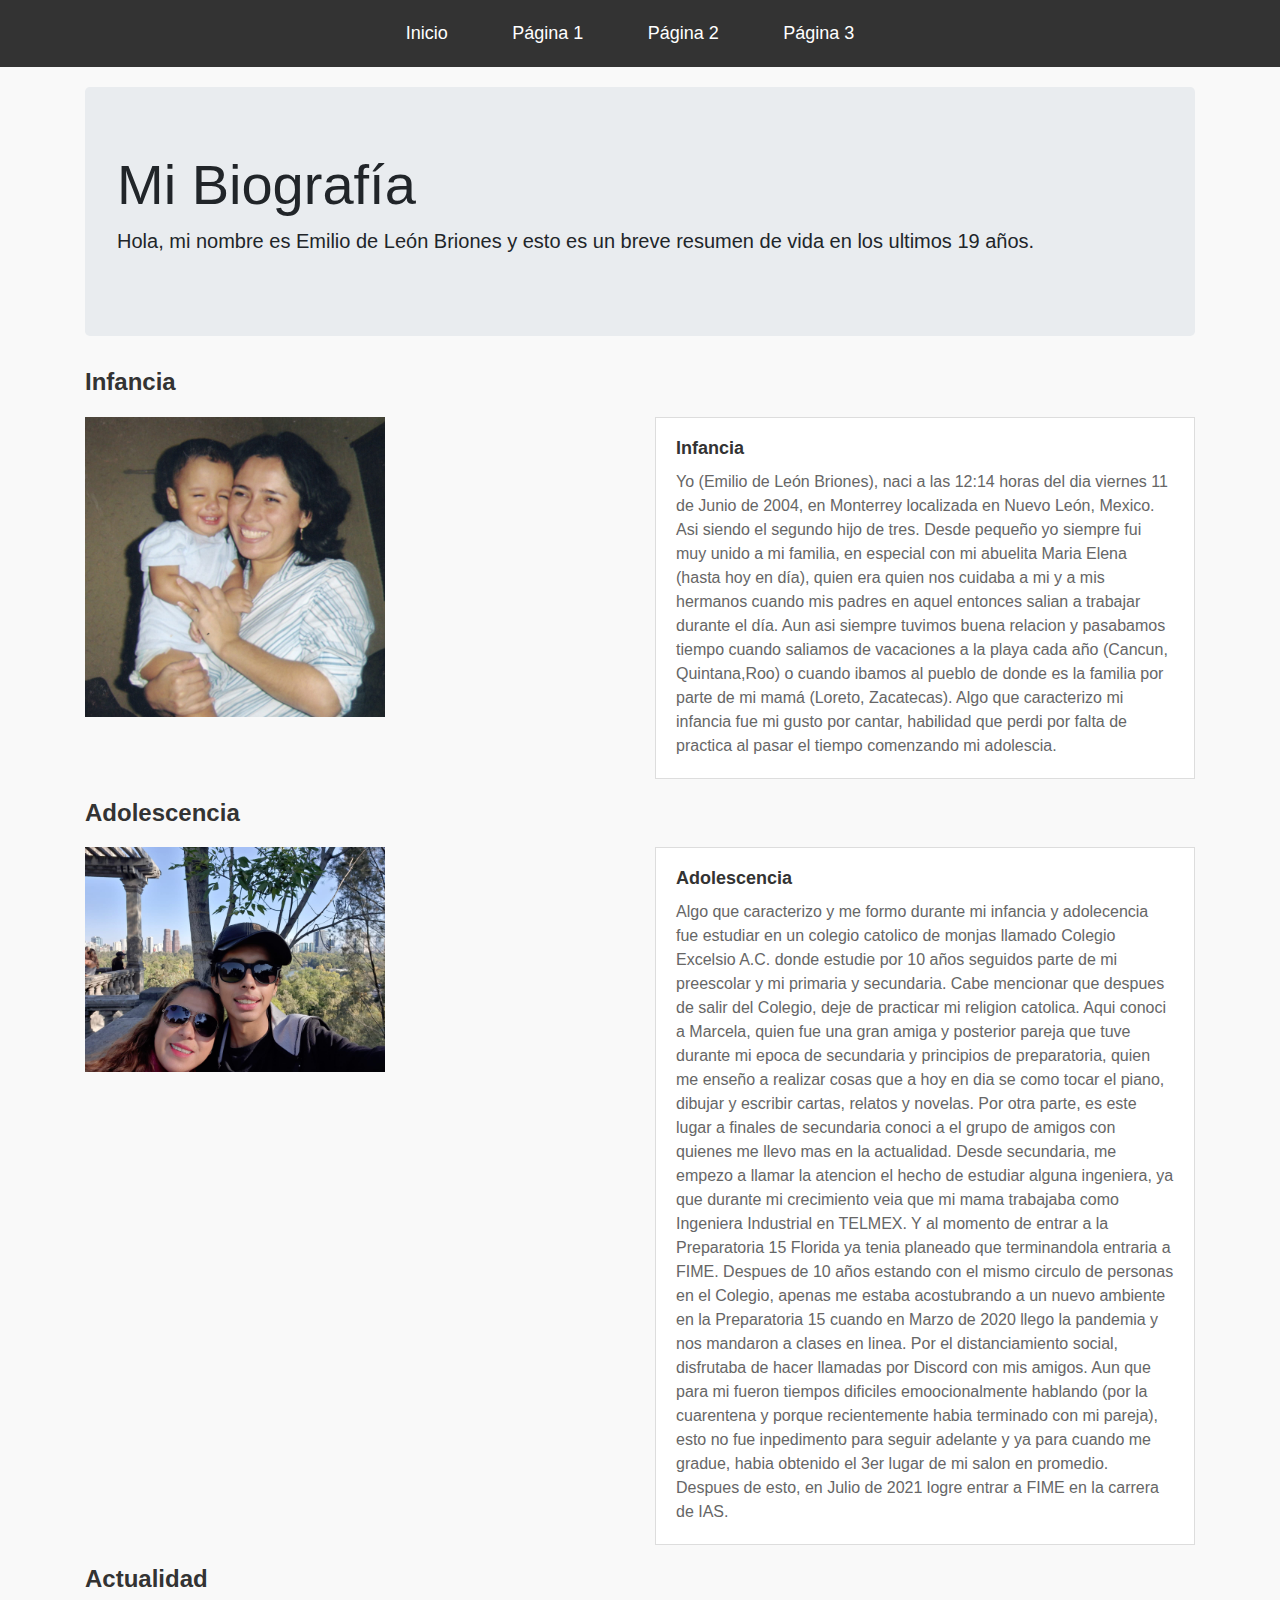
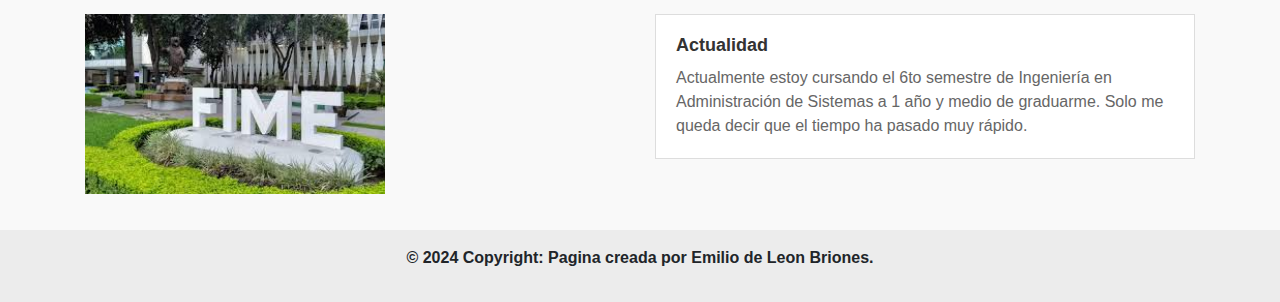
==== pagina1.html @ a004b422 "pag1" ====
<!DOCTYPE html>
<html lang="es">
<head>
    <meta charset="UTF-8">
    <meta name="viewport" content="width=device-width, initial-scale=1.0">
    <title>Mi Biografía</title>
    <link rel="stylesheet" href="https://stackpath.bootstrapcdn.com/bootstrap/4.5.2/css/bootstrap.min.css">
    <link rel="stylesheet" href="styles1.css">
</head>
<body>
    <nav>
        <ul>
            <li><a href="index.html">Inicio</a></li>
            <li><a href="pagina1.html">Página 1</a></li>
            <li><a href="pagina2.html">Página 2</a></li>
            <li><a href="pagina3.html">Página 3</a></li>
        </ul>
    </nav>

    <div class="container">
        <div class="jumbotron">
            <h1 class="display-4">Mi Biografía</h1>
            <p class="lead">Hola, mi nombre es Emilio de León Briones y esto es un breve resumen de vida en los ultimos 19 años.</p>
        </div>

        <div class="section">
            <h2>Infancia</h2>
            <div class="row">
                <div class="col-md-6">
                    <img src="img/em1.jpg" class="img-med" alt="Infancia">
                </div>
                <div class="col-md-6">
                    <div class="card">
                        <div class="card-body">
                            <h5>Infancia</h5>
                            <p class="card-text">Yo (Emilio de León Briones), naci a las 12:14 horas del dia viernes 11 de Junio de 2004, en Monterrey localizada en Nuevo León, Mexico. Asi siendo el segundo hijo de tres.

                                Desde pequeño yo siempre fui muy unido a mi familia, en especial con mi abuelita Maria Elena (hasta hoy en día), quien era quien nos cuidaba a mi y a mis hermanos cuando mis padres en aquel entonces salian a trabajar durante el día. Aun asi siempre tuvimos buena relacion y pasabamos tiempo cuando saliamos de vacaciones a la playa cada año (Cancun, Quintana,Roo) o cuando ibamos al pueblo de donde es la familia por parte de mi mamá (Loreto, Zacatecas). Algo que caracterizo mi infancia fue mi gusto por cantar, habilidad que perdi por falta de practica al pasar el tiempo comenzando mi adolescia.</p>
                        </div>
                    </div>
                </div>
            </div>
        </div>

        <div class="section">
            <h2>Adolescencia</h2>
            <div class="row">
                <div class="col-md-6">
                    <img src="img/em2.jpg" class="img-med" alt="Adolescencia">
                </div>
                <div class="col-md-6">
                    <div class="card">
                        <div class="card-body">
                            <h5>Adolescencia</h5>
                            <p class="card-text">Algo que caracterizo y me formo durante mi infancia y adolecencia fue estudiar en un colegio catolico de monjas llamado Colegio Excelsio A.C. donde estudie por 10 años seguidos parte de mi preescolar y mi primaria y secundaria. Cabe mencionar que despues de salir del Colegio, deje de practicar mi religion catolica. Aqui conoci a Marcela, quien fue una gran amiga y posterior pareja que tuve durante mi epoca de secundaria y principios de preparatoria, quien me enseño a realizar cosas que a hoy en dia se como tocar el piano, dibujar y escribir cartas, relatos y novelas.


                                Por otra parte, es este lugar a finales de secundaria conoci a el grupo de amigos con quienes me llevo mas en la actualidad.
                                
                                
                                
                                Desde secundaria, me empezo a llamar la atencion el hecho de estudiar alguna ingeniera, ya que durante mi crecimiento veia que mi mama trabajaba como Ingeniera Industrial en TELMEX. Y al momento de entrar a la Preparatoria 15 Florida ya tenia planeado que terminandola entraria a FIME.
                                
                                
                                Despues de 10 años estando con el mismo circulo de personas en el Colegio, apenas me estaba acostubrando a un nuevo ambiente en la Preparatoria 15 cuando en Marzo de 2020 llego la pandemia y nos mandaron a clases en linea. Por el distanciamiento social, disfrutaba de hacer llamadas por Discord con mis amigos. Aun que para mi fueron tiempos dificiles emoocionalmente hablando (por la cuarentena y porque recientemente habia terminado con mi pareja), esto no fue inpedimento para seguir adelante y ya para cuando me gradue, habia obtenido el 3er lugar de mi salon en promedio. Despues de esto, en Julio de 2021 logre entrar a FIME en la carrera de IAS.</p>
                        </div>
                    </div>
                </div>
            </div>
        </div>

        <div class="section">
            <h2>Actualidad</h2>
            <div class="row">
                <div class="col-md-6">
                    <img src="img/images.jpeg" class="img-med" alt="Actualidad">
                </div>
                <div class="col-md-6">
                    <div class="card">
                        <div class="card-body">
                            <h5>Actualidad</h5>
                            <p class="card-text">Actualmente estoy cursando el 6to semestre de Ingeniería en Administración de Sistemas a 1 año y medio de graduarme. Solo me queda decir que el tiempo ha pasado muy rápido.</p>
                        </div>
                    </div>
                </div>
            </div>
        </div>
    </div>

    <footer class="text-center bg-body-tertiary">
        
        <div class="container">
            <div class="row">
                <p></p><p></p>
            </div>
        </div>

        <div class="text-center p-3" style="background-color: rgba(0, 0, 0, 0.05);">
          <p><b>© 2024 Copyright: Pagina creada por Emilio de Leon Briones.</b></p>
        </div>
      </footer>

    <script src="https://stackpath.bootstrapcdn.com/bootstrap/4.5.2/js/bootstrap.bundle.min.js"></script>
</body>
</html>
---- styles1.css ----
nav {
    background-color: #333;
    padding: 20px 0;
}

nav ul {
    list-style-type: none;
    margin: 0;
    padding: 0;
    text-align: center;
}

nav ul li {
    display: inline-block;
    margin-right: 20px;
}

nav ul li a {
    color: #fff;
    text-decoration: none;
    font-size: 18px;
    padding: 15px 20px;
    transition: background-color 0.3s ease;
}

nav ul li a:hover {
    background-color: #555;
}

body {
    font-family: Arial;
    background-color: #f9f9f9;
}

.container {
    margin-top: 20px;
}

h2 {
    font-size: 24px;
    font-weight: bold;
    color: #333;
    margin-bottom: 20px;
}

.card {
    margin-bottom: 20px;
    border: 1px solid #ddd;
    border-radius: 0;
}

h5{
    font-size: 18px;
    font-weight: bold;
    color: #333;
    margin-bottom: 10px;
}

.card-text {
    color: #666;
}

.img-med {
    max-width: 100%;
    height: auto;
    width: 300px; 
}
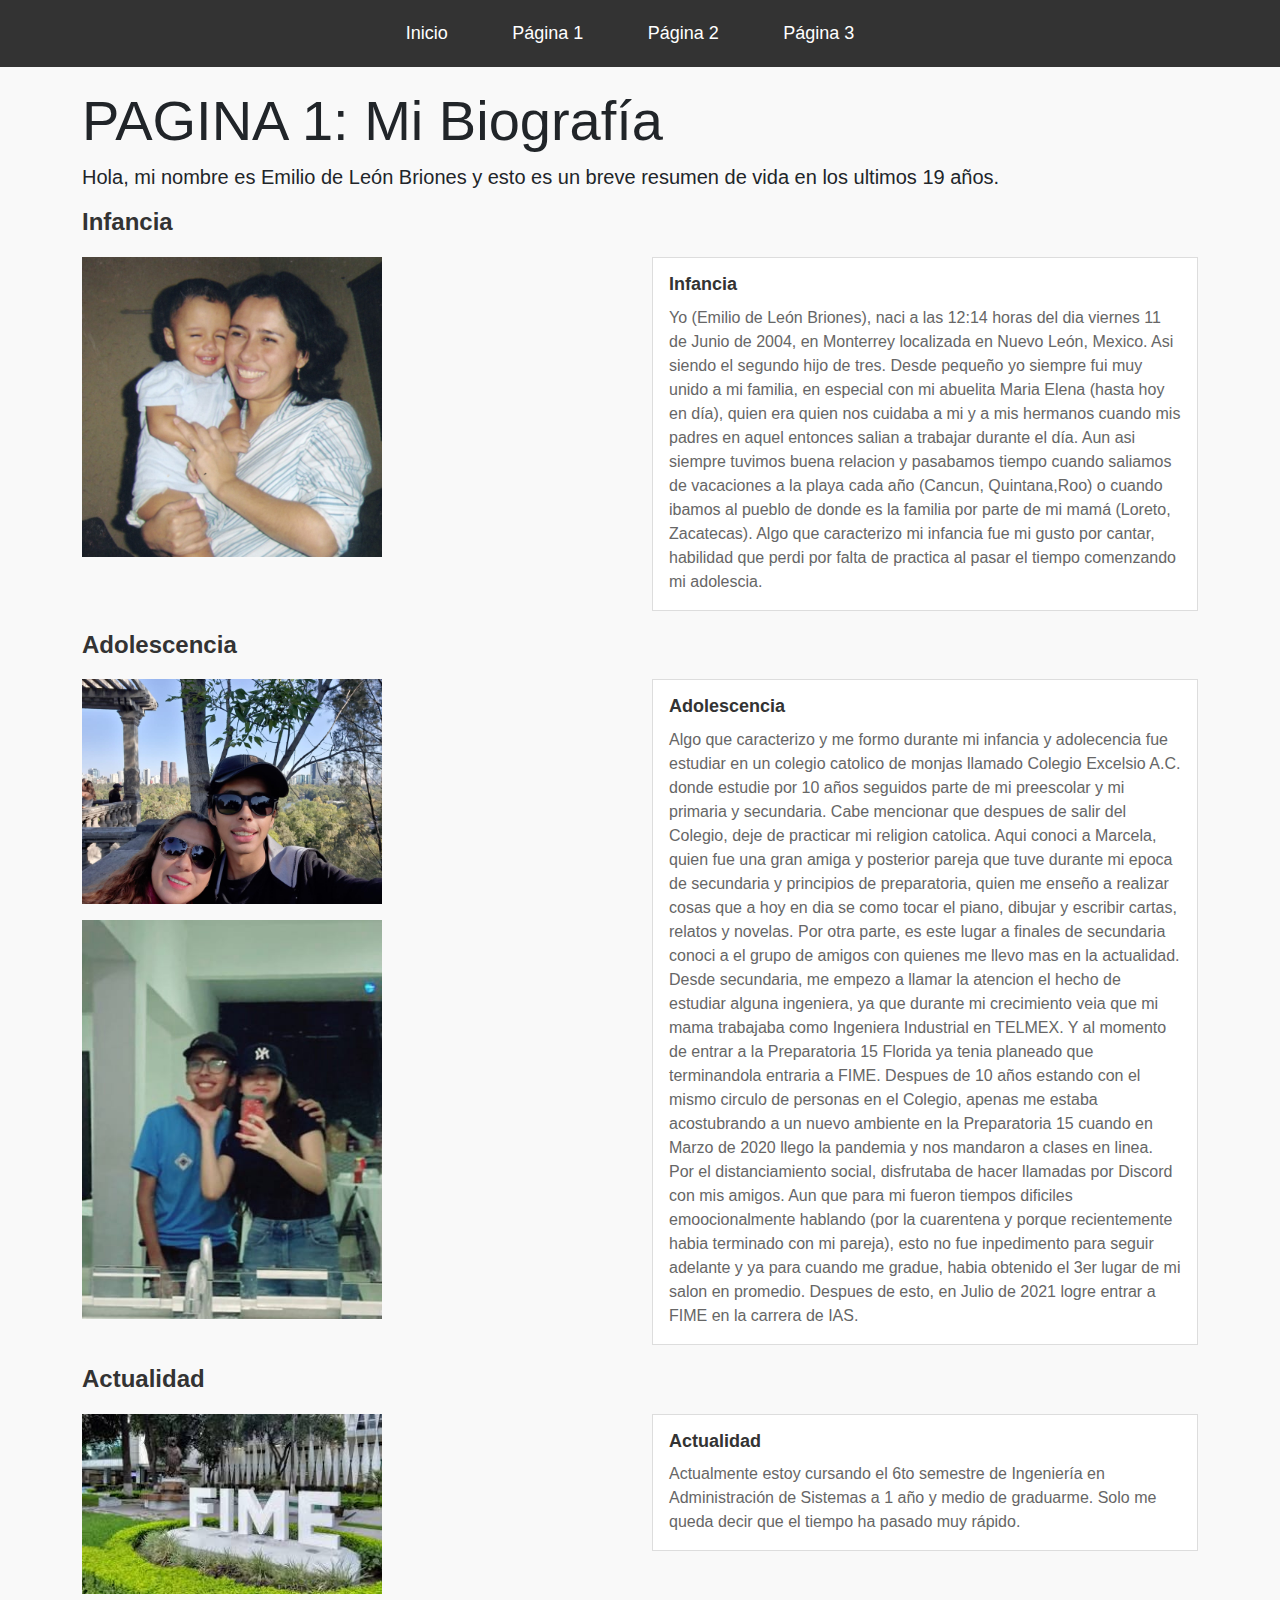
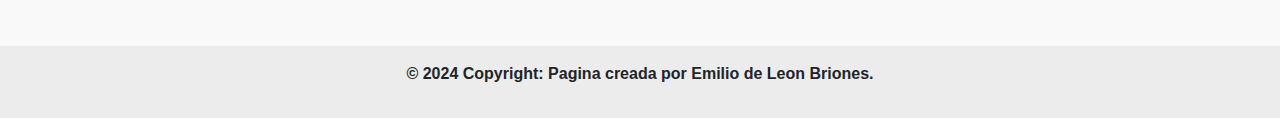
==== commit 6ad89d4b: "hj" ====
--- a/pagina1.html
+++ b/pagina1.html
@@ -4,7 +4,7 @@
     <meta charset="UTF-8">
     <meta name="viewport" content="width=device-width, initial-scale=1.0">
     <title>Mi Biografía</title>
-    <link rel="stylesheet" href="https://stackpath.bootstrapcdn.com/bootstrap/4.5.2/css/bootstrap.min.css">
+    <link rel="stylesheet" href="bootstrap.min.css">
     <link rel="stylesheet" href="styles1.css">
 </head>
 <body>
@@ -19,7 +19,7 @@
 
     <div class="container">
         <div class="jumbotron">
-            <h1 class="display-4">Mi Biografía</h1>
+            <h1 class="display-4">PAGINA 1: Mi Biografía</h1>
             <p class="lead">Hola, mi nombre es Emilio de León Briones y esto es un breve resumen de vida en los ultimos 19 años.</p>
         </div>
 
@@ -47,6 +47,8 @@
             <div class="row">
                 <div class="col-md-6">
                     <img src="img/em2.jpg" class="img-med" alt="Adolescencia">
+                    <p></p>
+                    <img src="img/luc.jpg" class="img-med" alt="Adolescencia">
                 </div>
                 <div class="col-md-6">
                     <div class="card">
@@ -100,6 +102,6 @@
         </div>
       </footer>
 
-    <script src="https://stackpath.bootstrapcdn.com/bootstrap/4.5.2/js/bootstrap.bundle.min.js"></script>
+    <script src="bootstrap.bundle.min.js"></script>
 </body>
 </html>
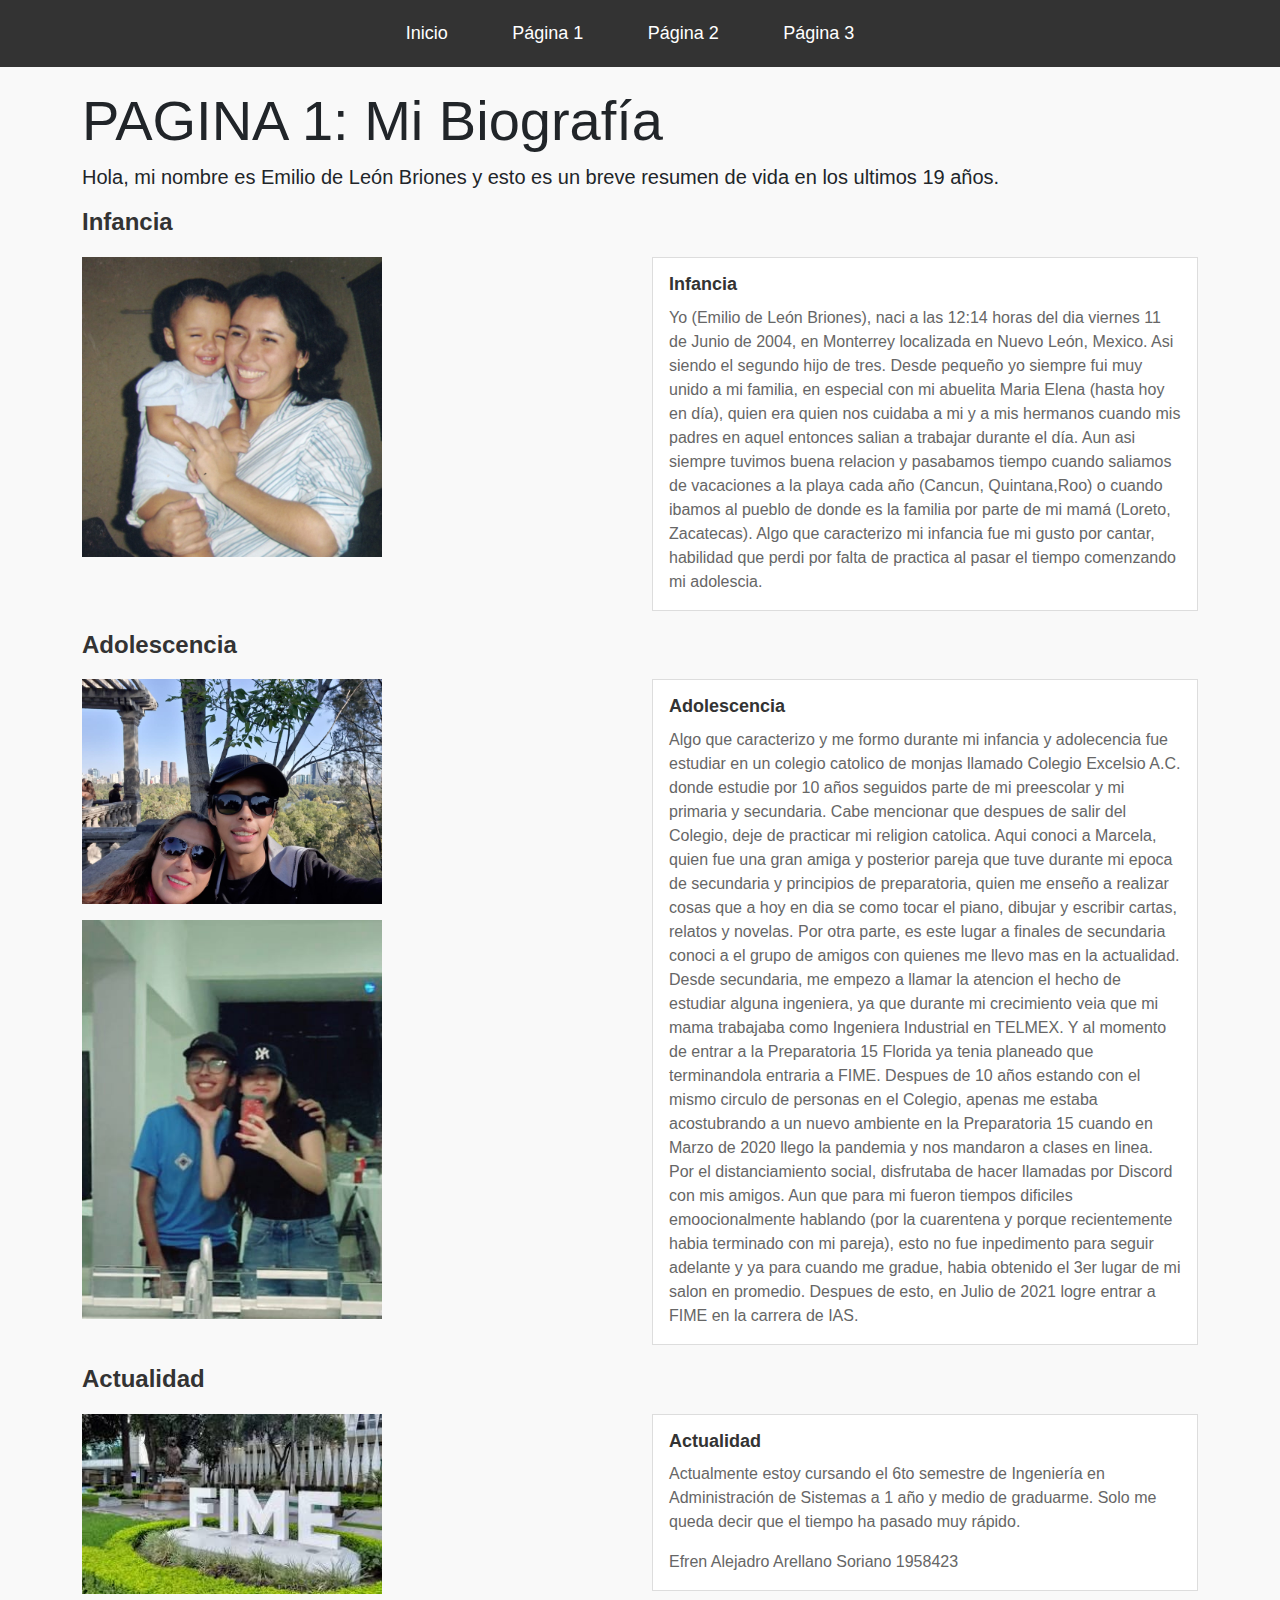
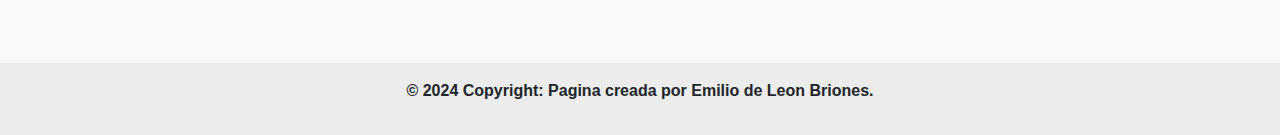
==== commit 73ef76c6: "agregue el txt y modificacion de pagina 1" ====
--- a/pagina1.html
+++ b/pagina1.html
@@ -82,6 +82,7 @@
                         <div class="card-body">
                             <h5>Actualidad</h5>
                             <p class="card-text">Actualmente estoy cursando el 6to semestre de Ingeniería en Administración de Sistemas a 1 año y medio de graduarme. Solo me queda decir que el tiempo ha pasado muy rápido.</p>
+                            <p class="card-text">Efren Alejadro Arellano Soriano 1958423</p>
                         </div>
                     </div>
                 </div>
